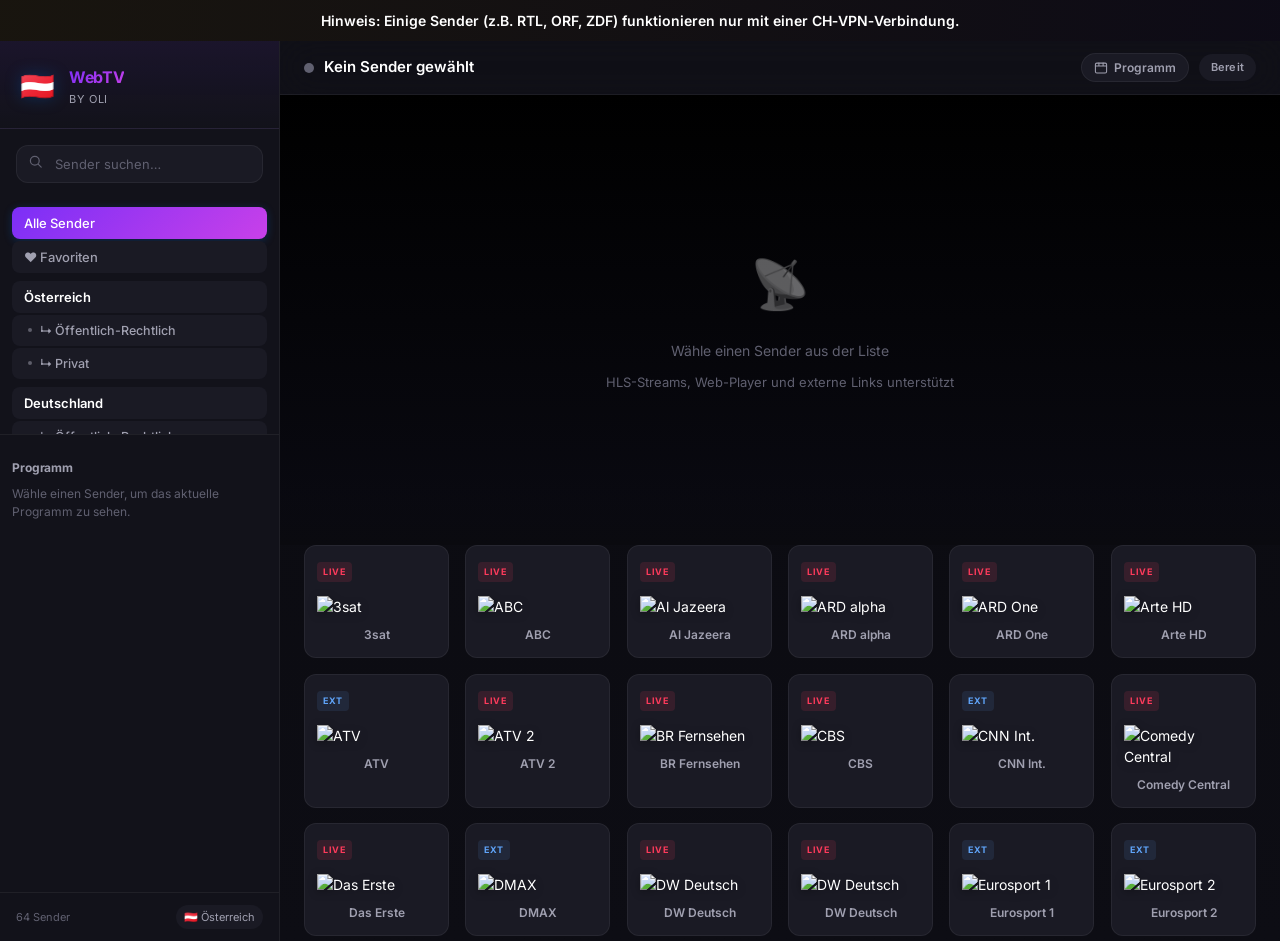
==== index.html @ 54f88cb5 "Add files via upload" ====
<!DOCTYPE html>
<html lang="de">
<head>
    <meta charset="UTF-8">
    <meta name="viewport" content="width=device-width, initial-scale=1.0">
    <title>WebTV by oli</title>
    <link rel="preconnect" href="https://fonts.googleapis.com">
    <link rel="preconnect" href="https://fonts.gstatic.com" crossorigin>
    <link href="https://fonts.googleapis.com/css2?family=DM+Sans:wght@300;400;500;600&family=DM+Mono:wght@400;500&display=swap" rel="stylesheet">
    <link rel="stylesheet" href="style.css">
    <script src="https://cdn.jsdelivr.net/npm/hls.js@latest"></script>
</head>
<body>

<div class="site-notice" style="background:linear-gradient(90deg, rgba(255,193,7,0.06), rgba(123,47,247,0.03));color:var(--text);padding:10px 16px;text-align:center;font-weight:600;">
    Hinweis: Einige Sender (z.B. RTL, ORF, ZDF) funktionieren nur mit einer CH‑VPN‑Verbindung.
</div>

<div class="app">

    <!-- ═══ SIDEBAR ══════════════════════════════════════════════════════ -->
    <aside class="sidebar">

        <div class="sidebar-brand">
            <span class="brand-logo">📺</span>
            <div>
                <div class="brand-title">WebTV</div>
                <div class="brand-sub">by oli</div>
            </div>
        </div>

        <div class="search-wrap">
            <svg class="search-icon" viewBox="0 0 20 20" fill="none">
                <circle cx="8.5" cy="8.5" r="5.5" stroke="currentColor" stroke-width="1.5"/>
                <path d="M13 13l3.5 3.5" stroke="currentColor" stroke-width="1.5" stroke-linecap="round"/>
            </svg>
            <input type="text" id="channelSearch" placeholder="Sender suchen…" autocomplete="off">
            <button id="clearSearch" class="clear-btn" title="Suche leeren">✕</button>
        </div>

        <nav class="category-nav">
            <button class="cat-btn active" data-cat="all">Alle Sender</button>
            <button class="cat-btn" data-cat="fav">❤ Favoriten</button>
            <button class="cat-btn cat-section" data-cat="at">Österreich</button>
            <button class="cat-btn cat-sub" data-cat="at-public">↳ Öffentlich-Rechtlich</button>
            <button class="cat-btn cat-sub" data-cat="at-private">↳ Privat</button>
            <button class="cat-btn cat-section" data-cat="de">Deutschland</button>
            <button class="cat-btn cat-sub" data-cat="de-public">↳ Öffentlich-Rechtlich</button>
            <button class="cat-btn cat-sub" data-cat="de-private">↳ Privat</button>
             <button class="cat-btn cat-section" data-cat="us">USA</button>
            <button class="cat-btn cat-sub" data-cat="us-public">↳ Öffentlich-Rechtlich</button>
            <button class="cat-btn cat-sub" data-cat="us-private">↳ Privat</button>
            <button class="cat-btn cat-section" data-cat="info">News & Info</button>
            <button class="cat-btn" data-cat="hls">direct in application (HLS)</button>
        </nav>
        <div id="channelList" class="channel-list"></div>

        <div class="sidebar-footer">
            <span id="channelCount">0 Sender</span>
            <span id="locationBadge" class="location-badge"></span>
        </div>

    </aside>

    <!-- ═══ MAIN ══════════════════════════════════════════════════════════ -->
    <main class="content">

        <!-- TOPBAR -->
        <div class="topbar">
            <div class="now-playing">
                <span class="live-dot" id="liveDot"></span>
                <span id="currentLabel">Kein Sender gewählt</span>
            </div>
            <div class="topbar-actions">
                
                <button id="epgBtn" class="action-btn epg-btn" title="TV-Programm ein-/ausblenden">
                    <svg viewBox="0 0 20 20" fill="none" width="14" height="14">
                        <rect x="2" y="3" width="16" height="14" rx="2" stroke="currentColor" stroke-width="1.5"/>
                        <path d="M2 7h16M7 3v4M13 3v4" stroke="currentColor" stroke-width="1.5" stroke-linecap="round"/>
                    </svg>
                    <span>Programm</span>
                </button>
                <button id="subtitleBtn" class="action-btn subtitle-btn hidden" title="Untertitel umschalten" aria-pressed="false">
                    <svg viewBox="0 0 22 22" fill="none" width="15" height="15">
                        <rect x="2" y="5" width="18" height="12" rx="2" stroke="currentColor" stroke-width="1.5"/>
                        <path d="M6 13h4M12 13h4M6 10h2M10 10h6" stroke="currentColor" stroke-width="1.5" stroke-linecap="round"/>
                    </svg>
                    <span>UT</span>
                </button>
                <div class="topbar-status" id="statusIndicator">Bereit</div>
            </div>
        </div>

        <!-- PLAYER -->
        <div class="player-wrapper">   
            <div id="player-area" class="player-area">
                <div class="player-placeholder">
                    <div class="placeholder-icon">📡</div>
                    <p>Wähle einen Sender aus der Liste</p>
                    <p class="placeholder-sub">HLS-Streams, Web-Player und externe Links unterstützt</p>
                </div>
            </div>
        </div>

        <!-- EPG STRIP — horizontal scrollable program guide, hidden until a channel is chosen -->
        <div id="epgStrip" class="epg-strip hidden">
            <div class="epg-header">
                <svg viewBox="0 0 20 20" fill="none" width="13" height="13" style="flex-shrink:0;color:var(--text-muted)">
                    <rect x="2" y="3" width="16" height="14" rx="2" stroke="currentColor" stroke-width="1.5"/>
                    <path d="M2 7h16M7 3v4M13 3v4" stroke="currentColor" stroke-width="1.5" stroke-linecap="round"/>
                </svg>
                <span class="epg-channel-name" id="epgChannelName">Programm</span>
                <a id="epgMoreLink" class="epg-more-link" href="#" target="_blank" rel="noopener">Vollständig ›</a>
            </div>
            <div class="epg-scroll">
                <div id="epgList" class="epg-list"></div>
            </div>
        </div>

        <!-- CHANNEL GRID -->
        <div id="channelGrid" class="channel-grid"></div>

    </main>
</div>

<script src="https://cdn.jsdelivr.net/npm/hls.js@1.5.15/dist/hls.min.js"></script>
<script src="script.js"></script>
</body>
</html>
---- style.css ----
/* ==============================
   WebTV by oli — joyn.at inspired design (Purple Theme)
   ============================== */

@import url('https://fonts.googleapis.com/css2?family=Inter:wght@300;400;500;600;700&display=swap');

:root {
    --accent:       #7b2ff7;
    --accent-light: #9d5cff;
    --accent-dark:  #5a1db8;
    --accent-glow:  rgba(123,47,247,0.35);
    --accent-gradient: linear-gradient(135deg, #7b2ff7 0%, #c840e9 100%);
    
    --bg:           #0a0a0f;
    --bg-elevated:  #12121a;
    --surface:      #1a1a24;
    --surface-hover:#242433;
    --surface2:     #2a2a3a;
    --border:       rgba(255,255,255,0.06);
    --border-hover: rgba(255,255,255,0.12);
    
    --text:         #ffffff;
    --text-secondary: #a0a0b0;
    --text-muted:   #606070;
    
    --sidebar-w:    280px;
    --radius:       12px;
    --radius-sm:    8px;
    --radius-lg:    16px;
    --ease:         0.25s cubic-bezier(0.4, 0, 0.2, 1);
}

/* Respect reduced motion preference */
@media (prefers-reduced-motion: reduce) {
    * { animation-duration: 0.001ms !important; animation-iteration-count: 1 !important; transition-duration: 0.001ms !important; }
}

/* Stronger focus styles for keyboard users */
button:focus-visible, .cat-btn:focus-visible, .sidebar-tool-btn:focus-visible, .fav-btn:focus-visible, .action-btn:focus-visible {
    outline: 3px solid var(--accent);
    outline-offset: 2px;
}

/* Improve contrast for active category on small screens */
.cat-btn.active {
    box-shadow: 0 2px 10px var(--accent-glow);
    color: #fff;
}

/* Slightly taller player on narrow viewports for better visibility */
@media (max-width: 900px) {
    .player-area { max-height: 50vw; }
}

*, *::before, *::after { box-sizing: border-box; margin: 0; padding: 0; }

html, body {
    height: 100%;
    background: var(--bg);
    color: var(--text);
    font-family: 'Inter', -apple-system, BlinkMacSystemFont, sans-serif;
    font-size: 14px;
    line-height: 1.5;
    -webkit-font-smoothing: antialiased;
    -moz-osx-font-smoothing: grayscale;
}

/* ── LAYOUT ─────────────────────────────────────────────────────────── */
.app {
    display: flex;
    height: 100vh;
    overflow: hidden;
    background: linear-gradient(180deg, var(--bg) 0%, #0d0d14 100%);
}

/* ── SIDEBAR ────────────────────────────────────────────────────────── */
.sidebar {
    width: var(--sidebar-w);
    flex-shrink: 0;
    background: var(--bg-elevated);
    border-right: 1px solid var(--border);
    display: flex;
    flex-direction: column;
    overflow: hidden;
    backdrop-filter: blur(20px);
}

.sidebar-brand {
    display: flex;
    align-items: center;
    gap: 14px;
    padding: 24px 20px 20px;
    border-bottom: 1px solid var(--border);
    background: linear-gradient(180deg, rgba(123,47,247,0.08) 0%, transparent 100%);
}

.brand-logo { 
    font-size: 28px; 
    line-height: 1;
    filter: drop-shadow(0 0 8px var(--accent-glow));
}

.brand-title {
    font-size: 16px; 
    font-weight: 700;
    letter-spacing: -0.02em;
    background: var(--accent-gradient);
    -webkit-background-clip: text;
    -webkit-text-fill-color: transparent;
    background-clip: text;
}

.brand-sub {
    font-size: 11px; 
    letter-spacing: 0.08em;
    text-transform: uppercase; 
    color: var(--text-secondary);
    margin-top: 2px;
}

/* Search */
.search-wrap { 
    position: relative; 
    padding: 16px 16px 12px; 
}

.search-icon {
    position: absolute; 
    left: 28px; 
    top: 50%; 
    transform: translateY(-50%);
    width: 16px; 
    height: 16px; 
    color: var(--text-muted); 
    pointer-events: none;
}

#channelSearch {
    width: 100%; 
    background: var(--surface);
    border: 1px solid var(--border); 
    border-radius: var(--radius);
    color: var(--text); 
    font-family: inherit; 
    font-size: 13px;
    padding: 10px 32px 10px 38px; 
    outline: none;
    transition: all var(--ease);
}

#channelSearch::placeholder { color: var(--text-muted); }

#channelSearch:focus { 
    border-color: var(--accent); 
    background: var(--surface-hover);
    box-shadow: 0 0 0 3px var(--accent-glow);
}

.clear-btn {
    display: none; 
    position: absolute; 
    right: 24px; 
    top: 50%; 
    transform: translateY(-50%);
    background: none; 
    border: none; 
    color: var(--text-muted); 
    cursor: pointer;
    font-size: 12px; 
    padding: 4px 6px; 
    border-radius: 4px; 
    transition: color var(--ease);
}

.clear-btn:hover { color: var(--text); }

/* Category nav */
.category-nav {
    display: flex; 
    flex-direction: column; 
    gap: 2px;
    padding: 12px 12px; 
    border-bottom: 1px solid var(--border);
    max-height: 240px;
    overflow-y: auto;
    scrollbar-width: thin;
    scrollbar-color: var(--surface2) transparent;
}

.cat-btn {
    background: var(--surface);
    border: none;
    color: var(--text-secondary);
    -webkit-text-fill-color: currentColor; /* FIX: ensure text is visible */
    font-family: inherit;
    font-size: 13px;
    font-weight: 500;
    padding: 8px 12px;
    border-radius: var(--radius-sm);
    cursor: pointer;
    text-align: left;
    transition: all var(--ease);
    position: relative;
}

.cat-btn:hover {
    background: var(--surface-hover);
    color: var(--text);
}

.cat-btn.active {
    background: var(--accent-gradient);
    color: #fff;
    border-color: transparent;
    box-shadow: 0 2px 8px var(--accent-glow);
}

.brand-cat-btn {
    font-size: 12px;
    font-weight: 700;
    padding: 6px 10px;
    border-radius: 999px;
    background: var(--surface);
    border: none;
    color: var(--text);
    white-space: nowrap;
}

.cat-section {
    margin-top: 6px;
    font-weight: 600;
    color: var(--text);
}

.cat-sub {
    padding-left: 28px;
    font-size: 12.5px;
}

.cat-sub::before {
    content: '';
    position: absolute;
    left: 16px;
    top: 50%;
    transform: translateY(-50%);
    width: 4px;
    height: 4px;
    border-radius: 50%;
    background: currentColor;
    opacity: 0.5;
}

.channel-list {
    flex: 1; 
    overflow-y: auto; 
    padding: 12px 0;
    scrollbar-width: thin; 
    scrollbar-color: var(--surface2) transparent;
}

.sidebar-footer {
    padding: 12px 16px; 
    border-top: 1px solid var(--border);
    display: flex; 
    align-items: center; 
    justify-content: space-between; 
    gap: 8px;
    font-size: 11px; 
    color: var(--text-muted);
    background: var(--bg-elevated);
}

.location-badge { 
    font-size: 11px; 
    color: var(--text-secondary); 
    white-space: nowrap; 
    cursor: default;
    padding: 4px 8px;
    background: var(--surface);
    border-radius: 20px;
}

/* ── MAIN ───────────────────────────────────────────────────────────── */
.content {
    flex: 1; 
    display: flex; 
    flex-direction: column; 
    overflow-y: auto; 
    min-width: 0;
    scroll-behavior: smooth;
}

.content::-webkit-scrollbar { width: 6px; }
.content::-webkit-scrollbar-track { background: transparent; }
.content::-webkit-scrollbar-thumb { background: var(--surface2); border-radius: 3px; }
.content::-webkit-scrollbar-thumb:hover { background: var(--border-hover); }

/* Topbar */
.topbar {
    display: flex; 
    align-items: center; 
    justify-content: space-between;
    padding: 12px 24px; 
    border-bottom: 1px solid var(--border);
    background: rgba(18,18,26,0.8);
    backdrop-filter: blur(20px);
    gap: 12px; 
    flex-shrink: 0;
    position: sticky;
    top: 0;
    z-index: 100;
}

.now-playing {
    display: flex; 
    align-items: center; 
    gap: 10px;
    font-weight: 600; 
    font-size: 15px; 
    min-width: 0;
}

#currentLabel { 
    white-space: nowrap; 
    overflow: hidden; 
    text-overflow: ellipsis; 
}

.topbar-actions { 
    display: flex; 
    align-items: center; 
    gap: 10px; 
    flex-shrink: 0; 
}

/* Live dot */
.live-dot {
    width: 10px; 
    height: 10px; 
    border-radius: 50%;
    background: var(--text-muted); 
    flex-shrink: 0; 
    transition: all var(--ease);
    position: relative;
}

.live-dot.live {
    background: #ff3b5c; 
    box-shadow: 0 0 12px rgba(255,59,92,0.5);
    animation: pulse-live 2s infinite;
}

@keyframes pulse-live { 
    0%,100% { transform: scale(1); opacity: 1; } 
    50% { transform: scale(1.15); opacity: 0.8; } 
}

/* Status pill */
.topbar-status {
    font-size: 11px;
    font-weight: 600;
    padding: 5px 12px; 
    border-radius: 20px;
    background: var(--surface); 
    color: var(--text-secondary);
    white-space: nowrap; 
    transition: all var(--ease);
    letter-spacing: 0.02em;
}

.status-loading { 
    color: #fbbf24; 
    background: rgba(251,191,36,0.12); 
}

.status-live { 
    color: #ff3b5c; 
    background: rgba(255,59,92,0.12); 
}

.status-ok { 
    color: #34d399; 
    background: rgba(52,211,153,0.12); 
}

.status-error { 
    color: #f87171; 
    background: rgba(248,113,113,0.12); 
}

.status-ext { 
    color: #60a5fa; 
    background: rgba(96,165,250,0.12); 
}

.status-orf { 
    color: #fb923c; 
    background: rgba(251,146,60,0.14); 
}

/* Action buttons */
.action-btn {
    display: inline-flex; 
    align-items: center; 
    gap: 6px;
    background: var(--surface); 
    border: 1px solid var(--border);
    color: var(--text-secondary); 
    font-family: inherit;
    font-size: 12px; 
    font-weight: 600;
    padding: 6px 12px; 
    border-radius: 20px; 
    cursor: pointer;
    transition: all var(--ease);
    white-space: nowrap;
}

.action-btn:hover { 
    background: var(--surface-hover); 
    color: var(--text); 
    border-color: var(--border-hover);
}

.action-btn.active { 
    background: var(--accent-gradient); 
    color: #fff; 
    border-color: transparent;
    box-shadow: 0 2px 10px var(--accent-glow);
}

.action-btn.hidden { display: none; }

/* ─ PLAYER ─────────────────────────────────────────────────────────── */
.player-wrapper { 
    flex-shrink: 0; 
    background: #000; 
    position: relative;
}

.player-wrapper::after {
    content: '';
    position: absolute;
    bottom: 0;
    left: 0;
    right: 0;
    height: 60px;
    background: linear-gradient(180deg, transparent 0%, var(--bg) 100%);
    pointer-events: none;
}

.player-area {
    width: 100%; 
    aspect-ratio: 16/9; 
    max-height: 50vh;
    display: flex; 
    align-items: center; 
    justify-content: center;
    background: linear-gradient(180deg, #000 0%, #0a0a12 100%);
    overflow: hidden; 
    position: relative;
}

.player-area video, 
.player-area iframe {
    width: 100%; 
    height: 100%; 
    border: none; 
    display: block;
}

.player-placeholder {
    display: flex; 
    flex-direction: column; 
    align-items: center;
    gap: 12px; 
    color: var(--text-muted); 
    text-align: center; 
    padding: 40px;
}

.placeholder-icon { 
    font-size: 48px; 
    margin-bottom: 8px; 
    opacity: 0.4;
    filter: grayscale(1);
}

.placeholder-text {
    font-size: 18px;
    font-weight: 600;
    color: var(--text-secondary);
}

.placeholder-sub { 
    font-size: 13px; 
    color: var(--text-muted); 
}

/* Blocked card */
.blocked-card {
    display: flex;
    flex-direction: column;
    align-items: center;
    justify-content: center;
    gap: 16px;
    padding: 40px 24px;
    text-align: center;
    width: 100%;
    max-width: 480px;
    margin: 0 auto;
}

.blocked-logo {
    height: 60px;
    object-fit: contain;
    filter: drop-shadow(0 0 20px rgba(123,47,247,0.2));
}

.blocked-name {
    font-size: 20px;
    font-weight: 700;
    color: var(--text);
    letter-spacing: -0.02em;
}

.blocked-hint {
    display: flex;
    align-items: flex-start;
    gap: 10px;
    background: var(--surface);
    border: 1px solid var(--border);
    border-radius: var(--radius);
    padding: 12px 16px;
    text-align: left;
    font-size: 13px;
    color: var(--text-secondary);
    line-height: 1.6;
    max-width: 400px;
}

.blocked-hint strong { color: var(--text); }

.blocked-error {
    font-size: 13px;
    color: #f87171;
    background: rgba(248,113,113,0.1);
    border: 1px solid rgba(248,113,113,0.2);
    border-radius: var(--radius-sm);
    padding: 8px 14px;
}

.blocked-btn { min-width: 180px; justify-content: center; }

.ext-box {
    display: flex; 
    flex-direction: column; 
    align-items: center;
    justify-content: center; 
    gap: 16px; 
    padding: 40px 24px;
    text-align: center; 
    width: 100%;
}

.ext-logo { 
    height: 56px; 
    object-fit: contain; 
    filter: drop-shadow(0 0 16px rgba(123,47,247,0.15));
}

.ext-msg { 
    font-size: 14px; 
    color: var(--text-secondary); 
}

.ext-error { 
    font-size: 14px; 
    color: #f87171; 
}

.ext-btn {
    display: inline-flex; 
    align-items: center; 
    gap: 8px;
    background: var(--accent-gradient); 
    color: #fff; 
    text-decoration: none;
    border: none; 
    padding: 12px 24px; 
    border-radius: var(--radius);
    font-family: inherit; 
    font-size: 14px; 
    font-weight: 600; 
    cursor: pointer;
    transition: all var(--ease);
    box-shadow: 0 4px 16px var(--accent-glow);
}

.ext-btn:hover { 
    opacity: 0.9; 
    transform: translateY(-2px);
    box-shadow: 0 6px 24px var(--accent-glow);
}

/* ── EPG STRIP ──────────────────────────────────────────────────────── */
.epg-strip {
    flex-shrink: 0;
    background: var(--bg-elevated);
    border-bottom: 1px solid var(--border);
}

.epg-strip.hidden { display: none; }

.epg-header {
    display: flex; 
    align-items: center; 
    gap: 12px;
    padding: 12px 24px 10px; 
    border-bottom: 1px solid var(--border);
}

.epg-channel-name {
    flex: 1; 
    font-size: 14px; 
    font-weight: 700;
    color: var(--text); 
    white-space: nowrap; 
    overflow: hidden; 
    text-overflow: ellipsis;
}

.epg-more-link {
    font-size: 12px; 
    color: var(--accent-light); 
    text-decoration: none;
    font-weight: 600; 
    white-space: nowrap; 
    transition: opacity var(--ease);
}

.epg-more-link:hover { opacity: 0.7; }

.epg-scroll {
    overflow-x: auto; 
    overflow-y: hidden;
    scrollbar-width: thin; 
    scrollbar-color: var(--surface2) transparent;
    padding: 12px 0;
}

.epg-list {
    display: flex; 
    min-width: max-content; 
    padding: 0 24px;
    gap: 12px;
}

.epg-loading, 
.epg-empty {
    display: flex; 
    align-items: center; 
    gap: 10px;
    font-size: 13px; 
    color: var(--text-muted); 
    padding: 16px 4px; 
    min-width: 200px;
}

.epg-spinner {
    width: 14px; 
    height: 14px; 
    border-radius: 50%;
    border: 2px solid var(--surface2); 
    border-top-color: var(--accent);
    animation: spin 0.8s linear infinite; 
    flex-shrink: 0;
}

@keyframes spin { to { transform: rotate(360deg); } }

.epg-item {
    display: flex; 
    flex-direction: column; 
    gap: 6px;
    padding: 12px 16px; 
    min-width: 180px; 
    max-width: 220px;
    background: var(--surface);
    border: 1px solid var(--border);
    border-radius: var(--radius);
    cursor: default;
    transition: all var(--ease);
}

.epg-item:hover { 
    background: var(--surface-hover);
    border-color: var(--border-hover);
}

.epg-item.epg-now {
    background: linear-gradient(135deg, rgba(123,47,247,0.15) 0%, rgba(200,64,233,0.1) 100%);
    border-color: var(--accent);
    box-shadow: 0 0 0 1px var(--accent), 0 4px 12px var(--accent-glow);
}

.epg-item.epg-past { opacity: 0.4; }

.epg-time { 
    display: flex; 
    align-items: center; 
    gap: 8px; 
}

.epg-start { 
    font-size: 12px; 
    font-weight: 700; 
    color: var(--text-secondary);
}

.epg-now .epg-start { color: var(--accent-light); }

.epg-now-badge {
    font-size: 9px; 
    font-weight: 700;
    letter-spacing: 0.08em; 
    background: var(--accent-gradient); 
    color: #fff;
    padding: 2px 6px; 
    border-radius: 4px;
    text-transform: uppercase;
}

.epg-show-title {
    font-size: 13px; 
    font-weight: 600; 
    color: var(--text); 
    line-height: 1.35;
    white-space: nowrap; 
    overflow: hidden; 
    text-overflow: ellipsis;
}

.epg-show-desc {
    font-size: 11px; 
    color: var(--text-secondary); 
    line-height: 1.4;
    display: -webkit-box;
    line-clamp: 2;
    -webkit-line-clamp: 2;
    -webkit-box-orient: vertical;
    overflow: hidden;
}

.epg-end {
    font-size: 11px;
    color: var(--text-muted);
    margin-top: auto;
    padding-top: 6px;
}

.epg-progress {
    height: 3px; 
    background: var(--surface2);
    border-radius: 2px; 
    margin-top: 8px; 
    overflow: hidden;
}

.epg-progress-bar {
    height: 100%; 
    background: var(--accent-gradient);
    border-radius: 2px; 
    transition: width 30s linear;
}

/* ── CHANNEL GRID ───────────────────────────────────────────────────── */
#channelGrid {
    padding: 0 24px 40px;
    display: grid;
    grid-template-columns: repeat(auto-fill, minmax(140px, 1fr));
    gap: 16px;
    align-content: start;
}

.no-results {
    color: var(--text-muted); 
    font-size: 14px;
    padding: 40px 0; 
    grid-column: 1/-1;
    text-align: center;
}

.channel-card {
    background: var(--surface); 
    border: 1px solid var(--border);
    border-radius: var(--radius); 
    padding: 16px 12px 14px;
    cursor: pointer; 
    display: flex; 
    flex-direction: column;
    align-items: center; 
    gap: 10px; 
    position: relative;
    transition: all var(--ease);
    animation: card-in 0.3s ease both;
    outline: none; 
    user-select: none;
    overflow: hidden;
}

.channel-card::before {
    content: '';
    position: absolute;
    top: 0;
    left: 0;
    right: 0;
    height: 2px;
    background: var(--accent-gradient);
    opacity: 0;
    transition: opacity var(--ease);
}

@keyframes card-in { 
    from { opacity: 0; transform: translateY(12px) scale(0.96); } 
    to { opacity: 1; transform: translateY(0) scale(1); } 
}

.channel-card:hover {
    border-color: var(--border-hover); 
    background: var(--surface-hover);
    transform: translateY(-4px); 
    box-shadow: 0 8px 32px rgba(0,0,0,0.4);
}

.channel-card:hover::before {
    opacity: 1;
}

.channel-card:focus-visible {
    border-color: var(--accent);
    outline: 2px solid var(--accent); 
    outline-offset: 2px;
}

.channel-card.is-active {
    border-color: var(--accent); 
    background: var(--surface-hover);
    box-shadow: 0 0 0 1px var(--accent), 0 8px 24px var(--accent-glow);
}

.channel-card.is-active::before {
    opacity: 1;
}

.channel-card.is-fav { 
    border-color: rgba(123,47,247,0.25); 
}

.card-top {
    width: 100%; 
    display: flex;
    justify-content: space-between; 
    align-items: center; 
    margin-bottom: 4px;
}

.type-badge {
    font-size: 9px; 
    font-weight: 700;
    letter-spacing: 0.08em; 
    padding: 3px 6px; 
    border-radius: 4px;
    color: var(--text-muted); 
    background: var(--surface2);
    text-transform: uppercase;
}

.type-hls { 
    color: #ff3b5c; 
    background: rgba(255,59,92,0.12); 
}

.type-orf { 
    color: #fb923c; 
    background: rgba(251,146,60,0.14); 
}

.type-iframe { 
    color: #34d399; 
    background: rgba(52,211,153,0.12); 
}

.type-link { 
    color: #60a5fa; 
    background: rgba(96,165,250,0.10); 
}

.fav-btn {
    background: none; 
    border: none; 
    font-size: 14px;
    cursor: pointer; 
    padding: 0 2px; 
    line-height: 1;
    transition: transform var(--ease); 
    flex-shrink: 0;
    filter: grayscale(0.5);
}

.orf2-dropdown {
    width: 100%;
    margin-top: 2px;
    padding: 6px 8px;
    border: none;
    border-radius: 8px;
    background: var(--surface2);
    color: var(--text);
    font-family: inherit;
    font-size: 11px;
    cursor: pointer;
}

.orf2-dropdown:focus {
    outline: 2px solid var(--accent);
    outline-offset: 1px;
}

.fav-btn:hover { 
    transform: scale(1.25); 
    filter: grayscale(0);
}

.channel-logo {
    width: 100%; 
    max-height: 48px; 
    object-fit: contain;
    filter: drop-shadow(0 2px 4px rgba(0,0,0,0.3));
    transition: all var(--ease);
}

.channel-card:hover .channel-logo {
    filter: drop-shadow(0 4px 8px rgba(0,0,0,0.5)) brightness(1.1);
    transform: scale(1.05);
}

.channel-name {
    font-size: 12px; 
    font-weight: 600; 
    color: var(--text-secondary);
    text-align: center; 
    line-height: 1.35;
    transition: color var(--ease);
}

.channel-card:hover .channel-name,
.channel-card.is-active .channel-name { 
    color: var(--text); 
}

/* ─ SIDEBAR PROGRAM ────────────────────────────────────────────────── */
.sidebar-program {
    padding: 4px 12px 12px;
}

.sidebar-program-header {
    position: sticky;
    top: 0;
    z-index: 2;
    padding: 6px 0 8px;
    background: linear-gradient(to bottom, var(--bg-elevated) 70%, rgba(18,18,26,0));
}

.sidebar-program-title {
    font-size: 12px;
    font-weight: 700;
    color: var(--text-secondary);
    letter-spacing: -0.01em;
}

.sidebar-program-empty {
    padding: 12px;
}

.sidebar-program-text {
    margin-top: 8px;
    font-size: 12px;
    color: var(--text-muted);
    line-height: 1.5;
}

.sidebar-program-tools {
    margin-top: 12px;
    padding-top: 10px;
    border-top: 1px dashed var(--border);
}

.sidebar-program-id {
    font-size: 10px;
    color: var(--text-muted);
}

.sidebar-program-actions {
    margin-top: 10px;
    display: flex;
    gap: 6px;
    flex-wrap: wrap;
}

.sidebar-tool-btn {
    background: var(--surface);
    border: 1px solid var(--border);
    color: var(--text-secondary);
    font-family: inherit;
    font-size: 11px;
    font-weight: 600;
    line-height: 1;
    padding: 7px 10px;
    border-radius: var(--radius-sm);
    cursor: pointer;
    transition: all var(--ease);
}

.sidebar-tool-btn:hover {
    background: var(--surface-hover);
    color: var(--text);
    border-color: var(--border-hover);
}

.sidebar-epg-item {
    padding: 10px;
    margin-bottom: 6px;
    border: 1px solid var(--border);
    border-radius: var(--radius-sm);
    background: var(--surface);
    transition: all var(--ease);
}

.sidebar-epg-item:hover {
    border-color: var(--border-hover);
    background: var(--surface-hover);
}

.sidebar-epg-item.is-now {
    border-color: var(--accent);
    background: linear-gradient(135deg, rgba(123,47,247,0.12) 0%, rgba(200,64,233,0.08) 100%);
    box-shadow: 0 0 0 1px var(--accent);
}

.sidebar-epg-time {
    font-size: 11px;
    font-weight: 600;
    color: var(--text-muted);
    margin-bottom: 4px;
}

.sidebar-epg-name {
    font-size: 12px;
    color: var(--text);
    line-height: 1.4;
    font-weight: 500;
}

/* ── SCROLLBAR ──────────────────────────────────────────────────────── */
::-webkit-scrollbar { width: 6px; height: 6px; }
::-webkit-scrollbar-track { background: transparent; }
::-webkit-scrollbar-thumb { background: var(--surface2); border-radius: 3px; }
::-webkit-scrollbar-thumb:hover { background: var(--border-hover); }

/* ─ PROXY BADGE ────────────────────────────────────────────────────── */
.proxy-badge {
    font-size: 11px;
    font-weight: 600;
    padding: 5px 10px;
    border-radius: 20px;
    border: 1px solid transparent;
    cursor: default;
    white-space: nowrap;
    transition: all var(--ease);
    letter-spacing: 0.02em;
}

.proxy-on {
    color: #34d399;
    background: rgba(52,211,153,0.12);
    border-color: rgba(52,211,153,0.25);
}

.proxy-off {
    color: var(--text-muted);
    background: var(--surface);
    border-color: var(--border);
    opacity: 0.7;
}

/* ── RESPONSIVE ─────────────────────────────────────────────────────── */
@media (max-width: 900px) {
    .app { 
        flex-direction: column; 
        height: auto; 
        min-height: 100vh; 
        min-height: 100dvh; /* Better mobile viewport support */
    }
    
    .sidebar {
        width: 100%; 
        flex-direction: row; 
        flex-wrap: wrap;
        height: auto; 
        border-right: none; 
        border-bottom: 1px solid var(--border);
    }
    
    .sidebar-brand { 
        padding: 16px 20px; 
    }
    
    .search-wrap { 
        flex: 1; 
        min-width: 180px; 
        padding: 12px 16px 10px; 
    }
    
    .category-nav { 
        flex-direction: row; 
        flex-wrap: nowrap; /* Change to horizontal scroll instead of multiple lines */
        overflow-x: auto;
        padding: 8px 12px; 
        border-bottom: none; 
        width: 100%;
        max-height: none;
        -webkit-overflow-scrolling: touch;
        scrollbar-width: none; /* Hide scrollbar for a cleaner look */
    }
    
    .category-nav::-webkit-scrollbar {
        display: none;
    }
    
    .cat-btn {
        white-space: nowrap;
    }
    
    .channel-list, 
    .sidebar-footer { 
        display: none; 
    }
    
    .content { 
        overflow-y: auto; 
    }
    
    .player-area { 
        max-height: 56.25vw; /* Maintain 16:9 aspect ratio on narrower screens */
    }
    
    #channelGrid { 
        grid-template-columns: repeat(auto-fill, minmax(90px, 1fr)); 
        padding: 16px 12px 32px; 
        gap: 10px; 
    }
}

@media (max-width: 600px) {
    :root {
        --sidebar-w: 100%;
    }
    
    .sidebar-brand {
        padding: 16px 16px 8px;
        width: 100%;
        justify-content: space-between;
    }

    .brand-sub {
        display: none; /* Hide subtitle to save vertical space on phones */
    }

    .search-wrap {
        padding: 8px 16px 12px;
        width: 100%;
    }

    .topbar {
        padding: 12px 16px;
        flex-direction: column;
        align-items: flex-start;
        gap: 12px;
    }
    
    .now-playing {
        font-size: 14px;
        width: 100%;
    }
    
    .topbar-actions {
        width: 100%;
        overflow-x: auto;
        padding-bottom: 4px;
        scrollbar-width: none;
        -webkit-overflow-scrolling: touch;
    }
    
    .topbar-actions::-webkit-scrollbar {
        display: none;
    }
    
    #channelGrid { 
        grid-template-columns: repeat(auto-fill, minmax(90px, 1fr)); 
        padding: 16px 12px 32px; 
        gap: 10px; 
    }
    
    .channel-card {
        padding: 10px 8px 8px;
    }
    
    .channel-logo {
        max-height: 32px;
    }
    
    .channel-name {
        font-size: 11px;
    }
    
    .epg-list {
        padding: 0 16px;
    }
}
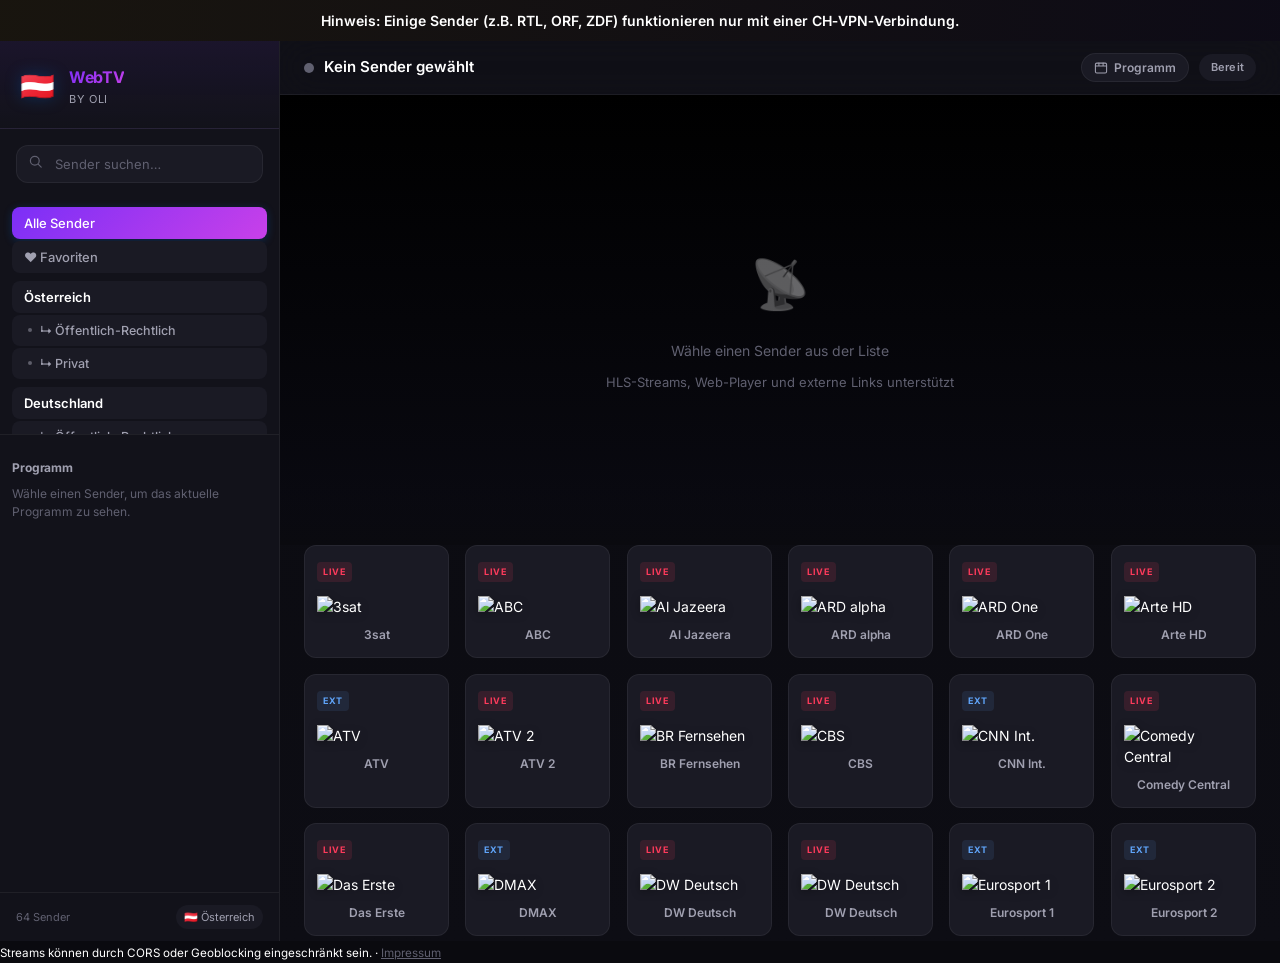
==== commit abfb572f: "Update index.html" ====
--- a/index.html
+++ b/index.html
@@ -123,6 +123,13 @@
     </main>
 </div>
 
+    <footer class="app-footer">
+    <small>
+        Streams können durch CORS oder Geoblocking eingeschränkt sein. · 
+        <a href="impressum.html" style="color:var(--text-muted)">Impressum</a>
+    </small>
+</footer>
+
 <script src="https://cdn.jsdelivr.net/npm/hls.js@1.5.15/dist/hls.min.js"></script>
 <script src="script.js"></script>
 </body>
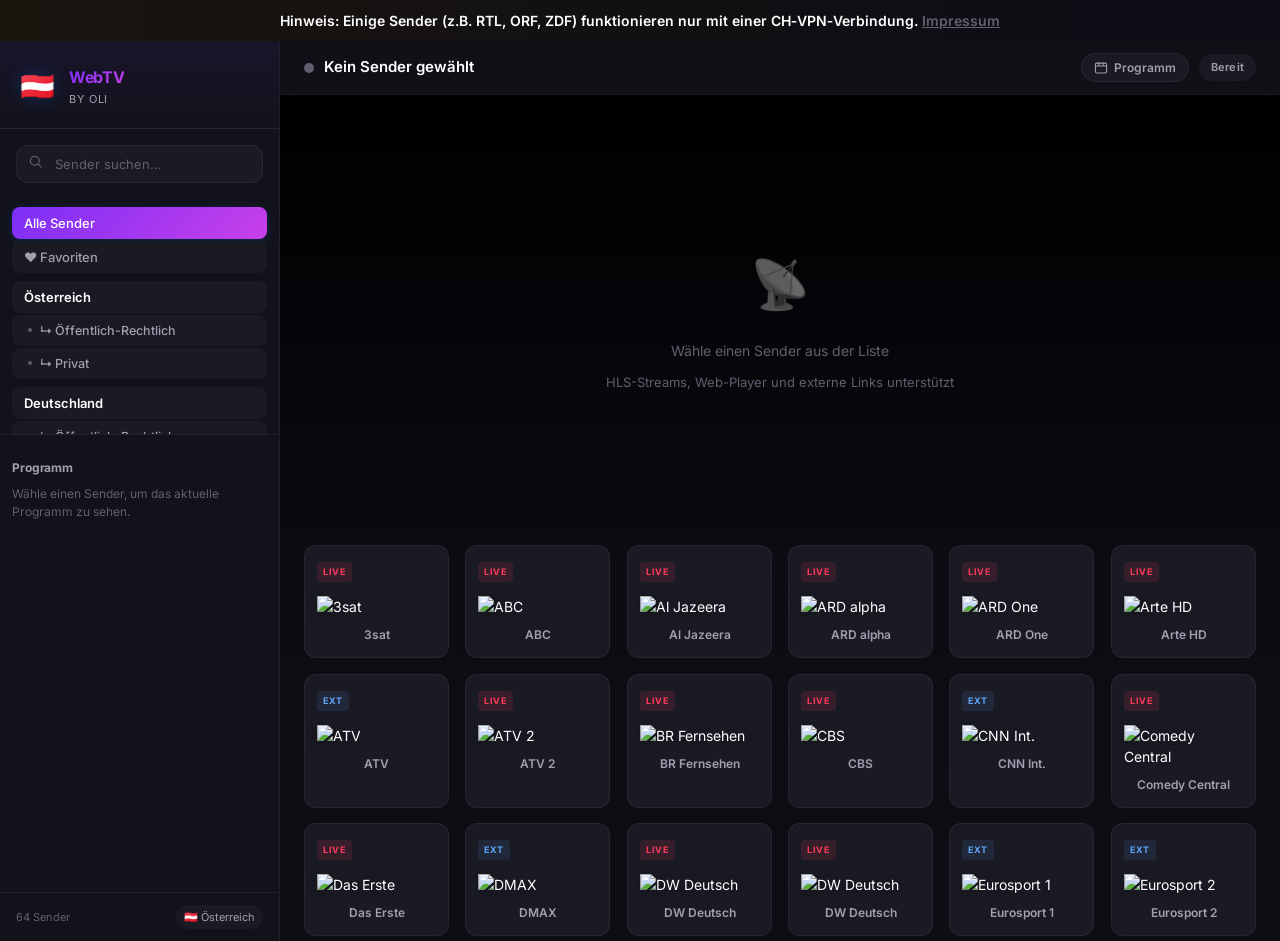
==== commit 8503efef: "Update index.html" ====
--- a/index.html
+++ b/index.html
@@ -14,6 +14,7 @@
 
 <div class="site-notice" style="background:linear-gradient(90deg, rgba(255,193,7,0.06), rgba(123,47,247,0.03));color:var(--text);padding:10px 16px;text-align:center;font-weight:600;">
     Hinweis: Einige Sender (z.B. RTL, ORF, ZDF) funktionieren nur mit einer CH‑VPN‑Verbindung.
+     <a href="impressum.html" style="color:var(--text-muted)">Impressum</a>
 </div>
 
 <div class="app">
@@ -123,12 +124,6 @@
     </main>
 </div>
 
-    <footer class="app-footer">
-    <small>
-        Streams können durch CORS oder Geoblocking eingeschränkt sein. · 
-        <a href="impressum.html" style="color:var(--text-muted)">Impressum</a>
-    </small>
-</footer>
 
 <script src="https://cdn.jsdelivr.net/npm/hls.js@1.5.15/dist/hls.min.js"></script>
 <script src="script.js"></script>
--- a/style.css
+++ b/style.css
@@ -45,6 +45,30 @@
 .cat-btn.active {
     box-shadow: 0 2px 10px var(--accent-glow);
     color: #fff;
+}
+.app-footer {
+    display: flex;
+    align-items: center;
+    justify-content: space-between;
+    padding: 12px 24px;
+    border-top: 1px solid var(--border);
+}
+
+.impressum-link {
+    font-size: 0.8rem;
+    font-weight: 600;
+    color: var(--text-2);
+    background: var(--bg-3);
+    border: 1px solid var(--border);
+    border-radius: 6px;
+    padding: 4px 12px;
+    text-decoration: none;
+    transition: all 0.15s;
+}
+
+.impressum-link:hover {
+    border-color: var(--accent);
+    color: var(--accent);
 }
 
 /* Slightly taller player on narrow viewports for better visibility */
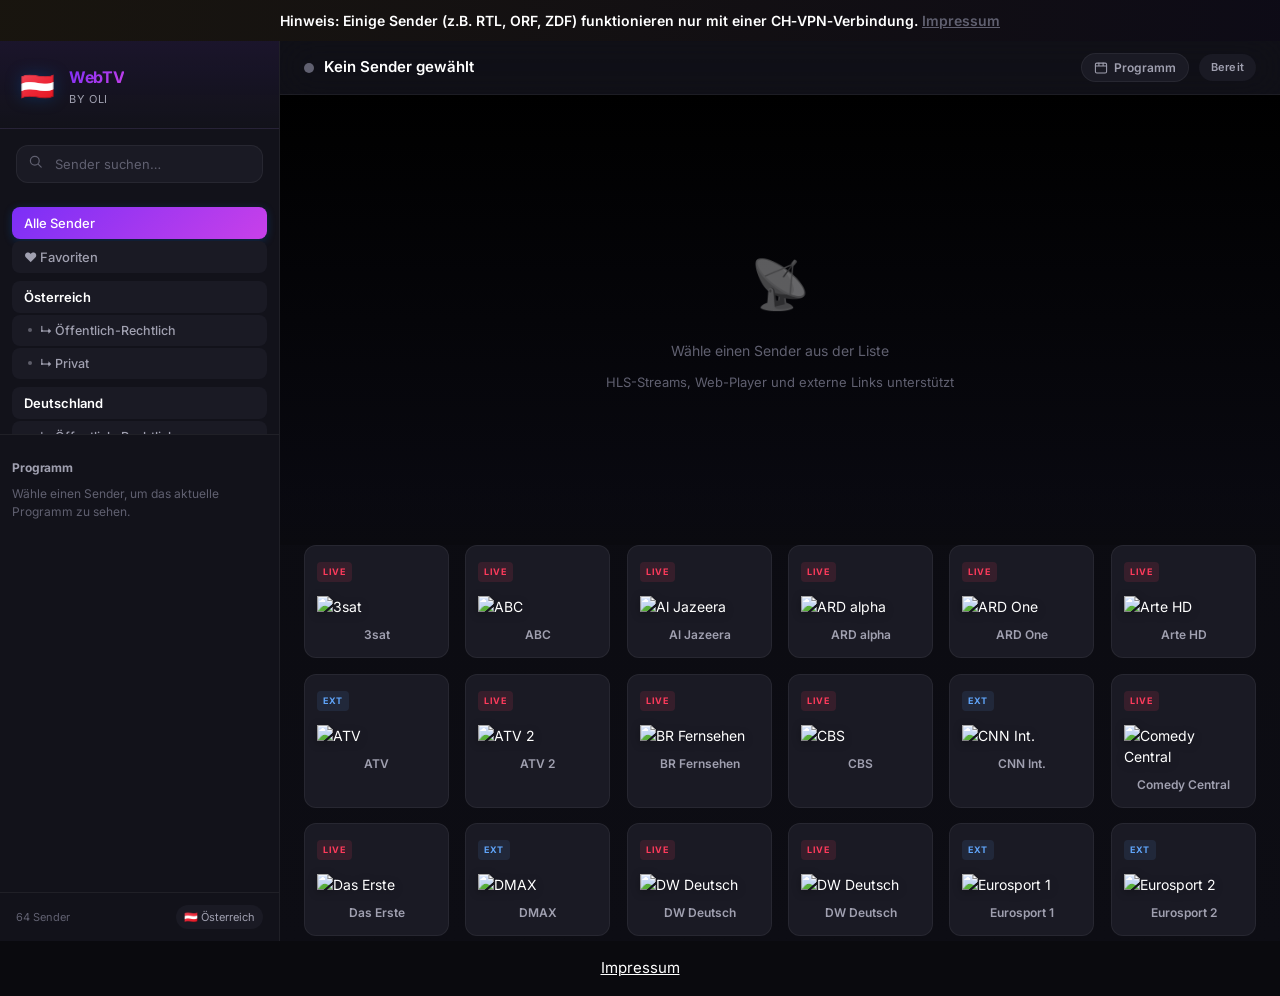
==== commit e108deb7: "Update index.html" ====
--- a/index.html
+++ b/index.html
@@ -127,6 +127,11 @@
 
 <script src="https://cdn.jsdelivr.net/npm/hls.js@1.5.15/dist/hls.min.js"></script>
 <script src="script.js"></script>
+    <footer style="width:100%;text-align:center;padding:16px 0;background:rgba(0,0,0,0.04);font-size:15px;">
+        <a href="impressum.html" style="color:inherit;text-decoration:underline;">Impressum</a>
+    </footer>
+</body>
+</html>
 </body>
 </html>
 
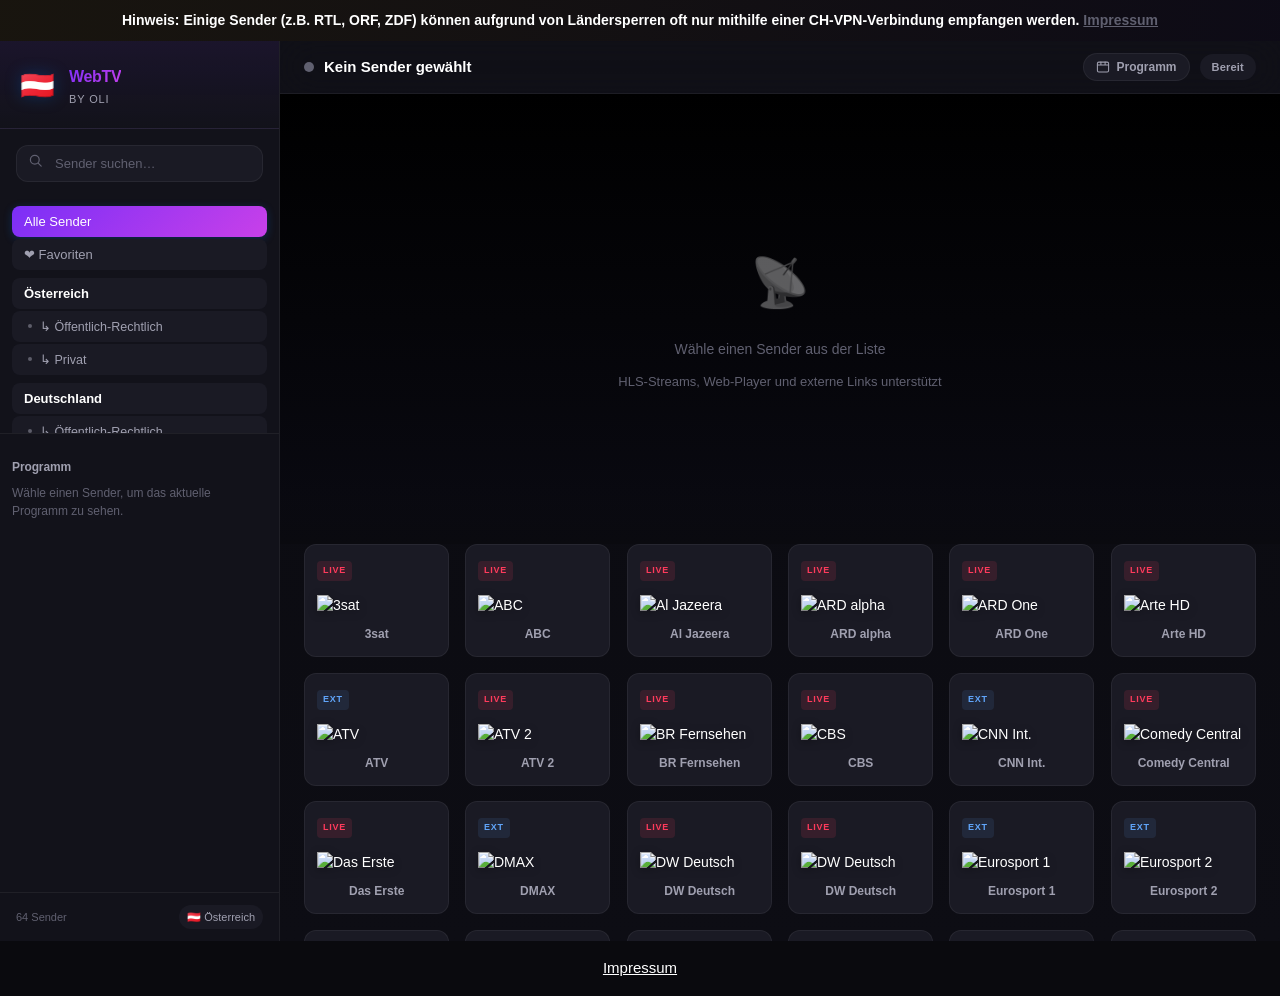
==== commit 6d717df3: "Update index.html" ====
--- a/index.html
+++ b/index.html
@@ -6,14 +6,13 @@
     <title>WebTV by oli</title>
     <link rel="preconnect" href="https://fonts.googleapis.com">
     <link rel="preconnect" href="https://fonts.gstatic.com" crossorigin>
-    <link href="https://fonts.googleapis.com/css2?family=DM+Sans:wght@300;400;500;600&family=DM+Mono:wght@400;500&display=swap" rel="stylesheet">
     <link rel="stylesheet" href="style.css">
     <script src="https://cdn.jsdelivr.net/npm/hls.js@latest"></script>
 </head>
 <body>
 
 <div class="site-notice" style="background:linear-gradient(90deg, rgba(255,193,7,0.06), rgba(123,47,247,0.03));color:var(--text);padding:10px 16px;text-align:center;font-weight:600;">
-    Hinweis: Einige Sender (z.B. RTL, ORF, ZDF) funktionieren nur mit einer CH‑VPN‑Verbindung.
+    Hinweis: Einige Sender (z.B. RTL, ORF, ZDF) können aufgrund von Ländersperren oft nur mithilfe einer CH-VPN-Verbindung empfangen werden.
      <a href="impressum.html" style="color:var(--text-muted)">Impressum</a>
 </div>
 
--- a/style.css
+++ b/style.css
@@ -1,8 +1,6 @@
 /* ==============================
    WebTV by oli — joyn.at inspired design (Purple Theme)
    ============================== */
-
-@import url('https://fonts.googleapis.com/css2?family=Inter:wght@300;400;500;600;700&display=swap');
 
 :root {
     --accent:       #7b2ff7;
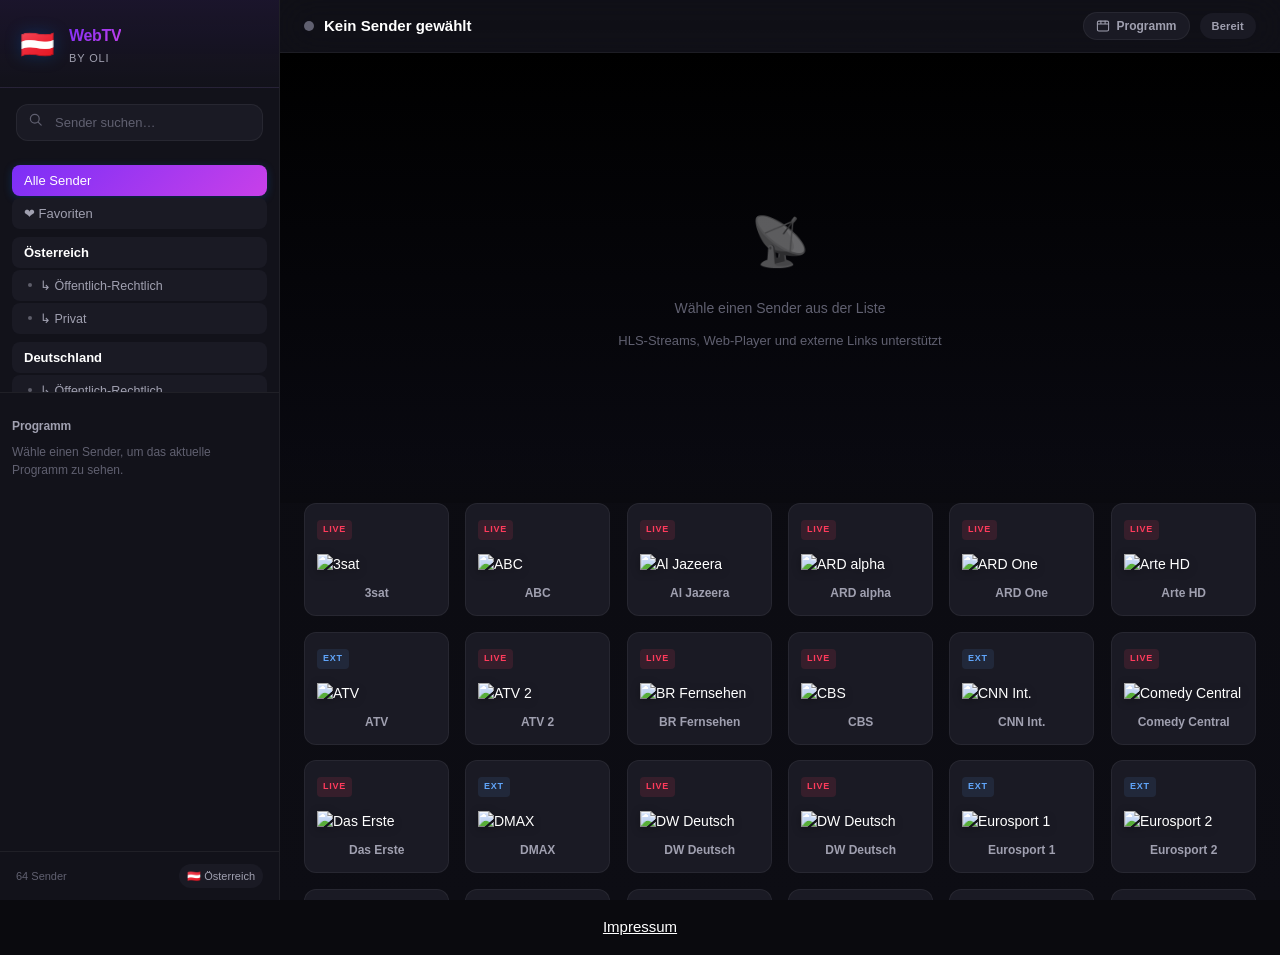
==== commit 6f5db875: "Update index.html" ====
--- a/index.html
+++ b/index.html
@@ -4,17 +4,12 @@
     <meta charset="UTF-8">
     <meta name="viewport" content="width=device-width, initial-scale=1.0">
     <title>WebTV by oli</title>
-    <link rel="preconnect" href="https://fonts.googleapis.com">
-    <link rel="preconnect" href="https://fonts.gstatic.com" crossorigin>
+
     <link rel="stylesheet" href="style.css">
     <script src="https://cdn.jsdelivr.net/npm/hls.js@latest"></script>
 </head>
 <body>
 
-<div class="site-notice" style="background:linear-gradient(90deg, rgba(255,193,7,0.06), rgba(123,47,247,0.03));color:var(--text);padding:10px 16px;text-align:center;font-weight:600;">
-    Hinweis: Einige Sender (z.B. RTL, ORF, ZDF) können aufgrund von Ländersperren oft nur mithilfe einer CH-VPN-Verbindung empfangen werden.
-     <a href="impressum.html" style="color:var(--text-muted)">Impressum</a>
-</div>
 
 <div class="app">
 
